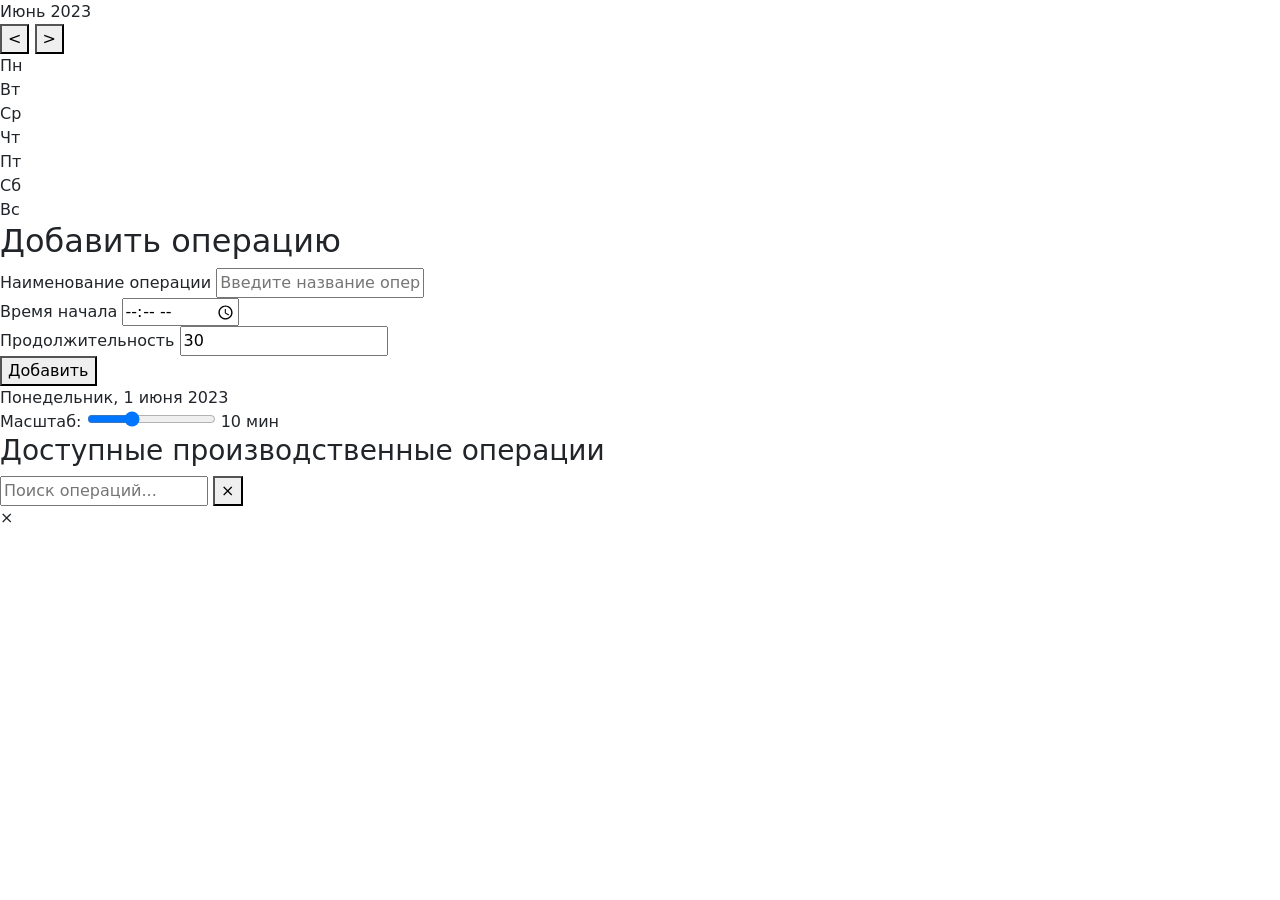
==== src/main/resources/templates/index.html @ 264b7d34 "Zoom add" ====
<!DOCTYPE html>
<html lang="ru">
<link rel="stylesheet" href="/styles/TimeLineStyle.css"/>
<link rel="stylesheet" href="https://cdn.jsdelivr.net/npm/bootstrap@5.3.3/dist/css/bootstrap.min.css"
      integrity="sha384-QWTKZyjpPEjISv5WaRU9OFeRpok6YctnYmDr5pNlyT2bRjXh0JMhjY6hW+ALEwIH" crossorigin="anonymous">
<head>
    <meta charset="UTF-8">
    <meta name="viewport" content="width=device-width, initial-scale=1.0">
    <title>Производственный планировщик</title>

</head>
<body>
<header th:insert="~{parts/header :: header}"></header>
<div class="app-container">
    <!-- Панель календаря -->
    <div class="calendar-panel">
        <div class="calendar-body">
            <div class="calendar-header">
                <div class="calendar-title" id="calendar-month-year">Июнь 2023</div>
                <div class="calendar-nav">
                    <button id="prev-month">&lt;</button>
                    <button id="next-month">&gt;</button>
                </div>
            </div>

            <div class="calendar-grid">
                <div class="calendar-weekday">Пн</div>
                <div class="calendar-weekday">Вт</div>
                <div class="calendar-weekday">Ср</div>
                <div class="calendar-weekday">Чт</div>
                <div class="calendar-weekday">Пт</div>
                <div class="calendar-weekday">Сб</div>
                <div class="calendar-weekday">Вс</div>
            </div>
            <div class="calendar-days" id="calendar-days"></div>
        </div>
            <!-- Блок добавить операцию -->
        <div class="operation-form">
            <h2>Добавить операцию</h2>

            <div class="form-group">
                <label for="new-operation-name">Наименование операции</label>
                <input type="text" id="new-operation-name" class="form-control-name"
                       placeholder="Введите название операции" required>
            </div>

            <div class="form-row">
                <div class="form-group">
                    <label for="operation-start">Время начала</label>
                    <input type="time" id="operation-start" class="form-control-time" step="300" required>
                </div>

                <div class="form-group">
                    <label for="new-operation-duration">Продолжительность</label>
                    <input type="number" id="new-operation-duration" class="form-control-duration"
                           min="5" step="5" value="30" required>
                </div>
            </div>

            <button id="add-operation" class="btn-btn-block">Добавить</button>
        </div>
            <!-- Блок добавить операцию -->
        </div>

        <!-- Основная панель -->
        <div class="main-panel">
            <div class="timeline-header">
                <div class="current-date" id="current-date">Понедельник, 1 июня 2023</div>
                <div class="zoom-controls">
                    <span>Масштаб:</span>
                    <input type="range" min="5" max="20" step="5" value="10" class="zoom-slider" id="zoom-slider">
                    <span id="zoom-value">10 мин</span>
                </div>
            </div>

            <!-- Добавляем вкладки для ресурсов -->
            <div class="resource-tabs" id="resource-tabs">
                <div th:each="resource : ${resources}"
                     class="resource-tab"
                     th:data-resource-id="${resource.id}"
                     th:text="${resource.viewName}"
                     th:style="'background: linear-gradient(to right, ' + ${resource.color} + ' 2px, #f5f5f5 2px)'">

                </div>
            </div>

            <!-- Контейнер для таймлайнов ресурсов -->
            <div class="resource-timelines" id="resource-timelines">
                <div th:each="resource : ${resources}"
                     class="resource-timeline"
                     th:data-resource-id="${resource.id}">
                    <div class="timeline-container">
                        <div class="timeline">
                            <div class="time-ruler"></div>
                            <div class="time-slots"></div>
                        </div>
                    </div>
                </div>
            </div>

            <!-- Панель операций -->
            <div class="available-operations">
                <div class="header-container">
                    <h3 class="operations-title">Доступные производственные операции</h3>
                    <div class="search-container">
                        <input type="text" id="operations-search" placeholder="Поиск операций..." class="search-input">
                        <button id="clear-search" class="clear-search-btn">×</button>
                    </div>
                </div>
                <div class="operations-list" id="operations-list">
                    <div th:each="op : ${operations}"
                         class="operation-card"
                         th:data-operation-id="${op.id}"
                         th:data-operation-name="${op.name}"
                         th:data-operation-time="${op.time}"
                         th:data-operation-number="${op.number}"
                         th:data-operation-nomenclature="${op.nomenclatureName}"
                         th:style="'background: linear-gradient(to right, ' + ${op.color} + ' 5px, #f5f5f5 5px)'"
                         draggable="true"
                         th:attr="data-tooltip=${'Номер ЗНП: ' + op.number +
                             '&#10;Операция: ' + op.name +
                             '&#10;Время: ' + #numbers.formatDecimal(op.time,1,2) + ' мин' +
                             '&#10;Номенклатура: ' + op.nomenclatureName}">
                        <span th:text="${op.name + ' (' + #numbers.formatDecimal(op.time, 1, 2) + ' мин)'}"></span>
                        <span class="delete-btn" th:data-id="${op.id}">×</span>
                    </div>
                </div>
            </div>
            <!-- Панель операций -->

        </div>
    </div>

    <script src="/scripts/TimeLineScript.js"></script>
</body>
<header th:insert="~{parts/footer :: footer}"></header>
</html>
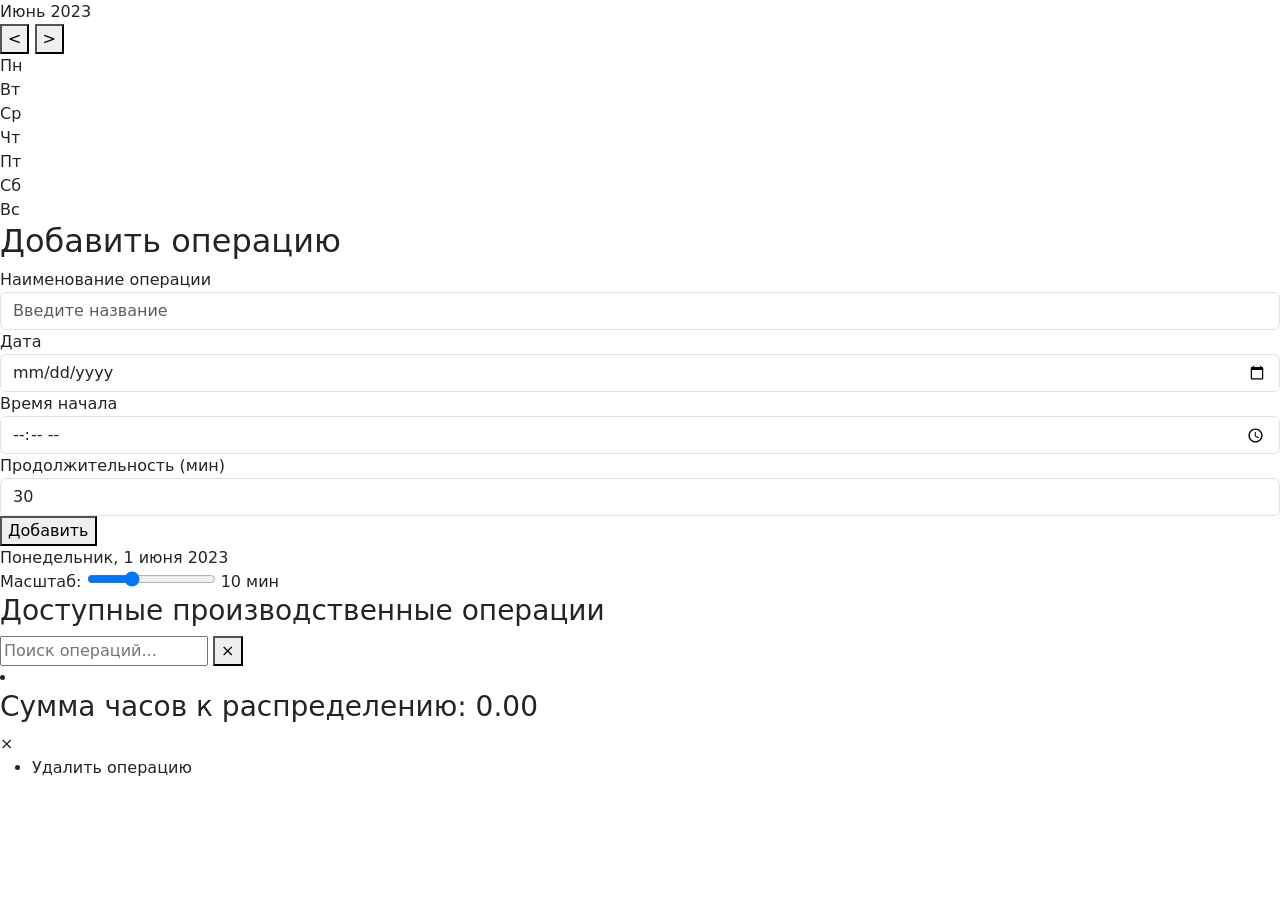
==== commit 68e65897: "JS edit" ====
--- a/src/main/resources/templates/index.html
+++ b/src/main/resources/templates/index.html
@@ -1,6 +1,7 @@
 <!DOCTYPE html>
 <html lang="ru">
 <link rel="stylesheet" href="/styles/TimeLineStyle.css"/>
+<link rel="icon" href="/img/favicon.ico" type="image/x-icon">
 <link rel="stylesheet" href="https://cdn.jsdelivr.net/npm/bootstrap@5.3.3/dist/css/bootstrap.min.css"
       integrity="sha384-QWTKZyjpPEjISv5WaRU9OFeRpok6YctnYmDr5pNlyT2bRjXh0JMhjY6hW+ALEwIH" crossorigin="anonymous">
 <head>
@@ -34,104 +35,125 @@
             </div>
             <div class="calendar-days" id="calendar-days"></div>
         </div>
-            <!-- Блок добавить операцию -->
-        <div class="operation-form">
-            <h2>Добавить операцию</h2>
+        <!-- Блок добавить операцию -->
+        <div class="operation-form-wrapper">
+            <div class="operation-form">
+                <h2>Добавить операцию</h2>
 
-            <div class="form-group">
-                <label for="new-operation-name">Наименование операции</label>
-                <input type="text" id="new-operation-name" class="form-control-name"
-                       placeholder="Введите название операции" required>
-            </div>
-
-            <div class="form-row">
                 <div class="form-group">
-                    <label for="operation-start">Время начала</label>
-                    <input type="time" id="operation-start" class="form-control-time" step="300" required>
+                    <label for="new-operation-name">Наименование операции</label>
+                    <input type="text" id="new-operation-name" class="form-control form-control-name"
+                           placeholder="Введите название" required>
                 </div>
 
-                <div class="form-group">
-                    <label for="new-operation-duration">Продолжительность</label>
-                    <input type="number" id="new-operation-duration" class="form-control-duration"
-                           min="5" step="5" value="30" required>
+                <div class="form-row">
+                    <div class="form-group">
+                        <label for="operation-date">Дата</label>
+                        <input type="date" id="operation-date" class="form-control form-control-date" required>
+                    </div>
+
+                    <div class="form-group">
+                        <label for="operation-start">Время начала</label>
+                        <input type="time" id="operation-start" class="form-control form-control-time" step="300"
+                               required>
+                    </div>
+
+                    <div class="form-group">
+                        <label for="new-operation-duration">Продолжительность (мин)</label>
+                        <input type="number" id="new-operation-duration" class="form-control form-control-duration"
+                               min="5" step="5" value="30" required>
+                    </div>
                 </div>
+
+                <button id="add-operation" class="btn-btn-block">Добавить</button>
             </div>
+        </div>
+        <!-- Блок добавить операцию -->
+    </div>
 
-            <button id="add-operation" class="btn-btn-block">Добавить</button>
-        </div>
-            <!-- Блок добавить операцию -->
+    <!-- Основная панель -->
+    <div class="main-panel">
+        <div class="timeline-header">
+            <div class="current-date" id="current-date">Понедельник, 1 июня 2023</div>
+            <div class="zoom-controls">
+                <span>Масштаб:</span>
+                <input type="range" min="5" max="20" step="5" value="10" class="zoom-slider" id="zoom-slider">
+                <span id="zoom-value">10 мин</span>
+            </div>
         </div>
 
-        <!-- Основная панель -->
-        <div class="main-panel">
-            <div class="timeline-header">
-                <div class="current-date" id="current-date">Понедельник, 1 июня 2023</div>
-                <div class="zoom-controls">
-                    <span>Масштаб:</span>
-                    <input type="range" min="5" max="20" step="5" value="10" class="zoom-slider" id="zoom-slider">
-                    <span id="zoom-value">10 мин</span>
-                </div>
+        <!-- Добавляем вкладки для ресурсов -->
+        <div class="resource-tabs" id="resource-tabs">
+            <div th:each="resource : ${resources}"
+                 class="resource-tab"
+                 th:data-resource-id="${resource.id}"
+                 th:text="${resource.viewName}"
+                 th:style="'background: linear-gradient(to right, ' + ${resource.color} + ' 2px, #f5f5f5 2px)'">
+
             </div>
+        </div>
 
-            <!-- Добавляем вкладки для ресурсов -->
-            <div class="resource-tabs" id="resource-tabs">
-                <div th:each="resource : ${resources}"
-                     class="resource-tab"
-                     th:data-resource-id="${resource.id}"
-                     th:text="${resource.viewName}"
-                     th:style="'background: linear-gradient(to right, ' + ${resource.color} + ' 2px, #f5f5f5 2px)'">
-
-                </div>
-            </div>
-
-            <!-- Контейнер для таймлайнов ресурсов -->
-            <div class="resource-timelines" id="resource-timelines">
-                <div th:each="resource : ${resources}"
-                     class="resource-timeline"
-                     th:data-resource-id="${resource.id}">
-                    <div class="timeline-container">
-                        <div class="timeline">
-                            <div class="time-ruler"></div>
-                            <div class="time-slots"></div>
-                        </div>
+        <!-- Контейнер для таймлайнов ресурсов -->
+        <div class="resource-timelines" id="resource-timelines">
+            <div th:each="resource : ${resources}"
+                 class="resource-timeline"
+                 th:data-resource-id="${resource.id}">
+                <div class="timeline-container">
+                    <div class="timeline">
+                        <div class="time-ruler"></div>
+                        <div class="time-slots"></div>
                     </div>
                 </div>
             </div>
+        </div>
 
-            <!-- Панель операций -->
-            <div class="available-operations">
-                <div class="header-container">
-                    <h3 class="operations-title">Доступные производственные операции</h3>
-                    <div class="search-container">
-                        <input type="text" id="operations-search" placeholder="Поиск операций..." class="search-input">
-                        <button id="clear-search" class="clear-search-btn">×</button>
-                    </div>
+        <!-- Панель операций -->
+        <div class="available-operations">
+            <div class="header-container">
+                <h3 class="operations-title">Доступные производственные операции</h3>
+                <div class="search-container">
+                    <input type="text" id="operations-search" placeholder="Поиск операций..." class="search-input">
+                    <button id="clear-search" class="clear-search-btn">×</button>
                 </div>
-                <div class="operations-list" id="operations-list">
-                    <div th:each="op : ${operations}"
-                         class="operation-card"
-                         th:data-operation-id="${op.id}"
-                         th:data-operation-name="${op.name}"
-                         th:data-operation-time="${op.time}"
-                         th:data-operation-number="${op.number}"
-                         th:data-operation-nomenclature="${op.nomenclatureName}"
-                         th:style="'background: linear-gradient(to right, ' + ${op.color} + ' 5px, #f5f5f5 5px)'"
-                         draggable="true"
-                         th:attr="data-tooltip=${'Номер ЗНП: ' + op.number +
+                <li class="time-info-tabs" th:each="entry : ${map}">
+                    <span th:text = "${entry.key}"></span>
+                    <span th:text="${#numbers.formatDecimal(entry.value, 1, 2)}"></span>
+                </li>
+                <h3 class="operations-title"
+                    th:text="'Всего: ' + ${#numbers.formatDecimal(timeTotalSum, 1, 0)} + ' ч.'">
+                    Сумма часов к распределению: 0.00
+                </h3>
+            </div>
+            <div class="operations-list" id="operations-list">
+                <div th:each="op : ${operations}"
+                     class="operation-card"
+                     th:data-operation-id="${op.id}"
+                     th:data-operation-name="${op.name}"
+                     th:data-operation-time="${op.time}"
+                     th:data-operation-number="${op.number}"
+                     th:data-operation-nomenclature="${op.nomenclatureName}"
+                     th:style="'background: linear-gradient(to right, ' + ${op.color} + ' 5px, #f5f5f5 5px)'"
+                     draggable="true"
+                     th:attr="data-tooltip=${'Номер ЗНП: ' + op.number +
                              '&#10;Операция: ' + op.name +
                              '&#10;Время: ' + #numbers.formatDecimal(op.time,1,2) + ' мин' +
                              '&#10;Номенклатура: ' + op.nomenclatureName}">
-                        <span th:text="${op.name + ' (' + #numbers.formatDecimal(op.time, 1, 2) + ' мин)'}"></span>
-                        <span class="delete-btn" th:data-id="${op.id}">×</span>
-                    </div>
+                    <span th:text="${op.name + ' (' + #numbers.formatDecimal(op.time, 1, 2) + ' мин)'}"></span>
+                    <span class="delete-btn" th:data-id="${op.id}">×</span>
                 </div>
             </div>
-            <!-- Панель операций -->
+        </div>
+        <!-- Панель операций -->
 
-        </div>
     </div>
+</div>
 
-    <script src="/scripts/TimeLineScript.js"></script>
+<script src="/scripts/TimeLineScript.js"></script>
+<div id="context-menu" class="context-menu">
+    <ul>
+        <li id="delete-operation">Удалить операцию</li>
+    </ul>
+</div>
 </body>
 <header th:insert="~{parts/footer :: footer}"></header>
 </html>
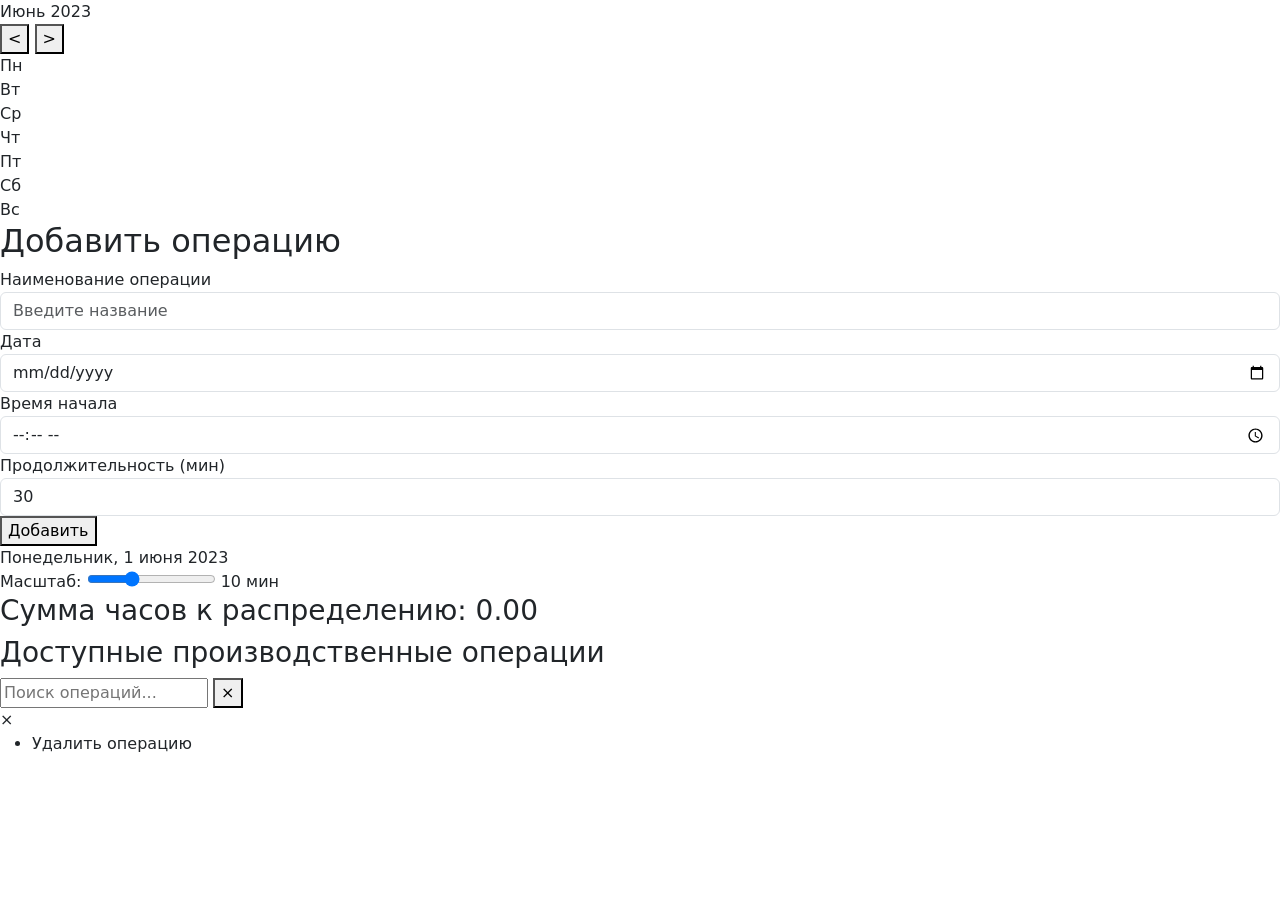
==== commit c94b6955: "Time of operations add" ====
--- a/src/main/resources/templates/index.html
+++ b/src/main/resources/templates/index.html
@@ -109,20 +109,21 @@
 
         <!-- Панель операций -->
         <div class="available-operations">
+            <div class="time-info-container">
+                <div class="time-info-tabs" th:each="entry : ${map}"
+                     th:text="${entry.key} + ' : ' + ${#numbers.formatDecimal(entry.value, 1, 2)} + ' ч.'">
+                </div>
+                <h3 class="operations-title"
+                    th:text="${#numbers.formatDecimal(timeTotalSum, 1, 0)} + ' ч.'">
+                    Сумма часов к распределению: 0.00
+                </h3>
+            </div>
             <div class="header-container">
                 <h3 class="operations-title">Доступные производственные операции</h3>
                 <div class="search-container">
                     <input type="text" id="operations-search" placeholder="Поиск операций..." class="search-input">
                     <button id="clear-search" class="clear-search-btn">×</button>
                 </div>
-                <li class="time-info-tabs" th:each="entry : ${map}">
-                    <span th:text = "${entry.key}"></span>
-                    <span th:text="${#numbers.formatDecimal(entry.value, 1, 2)}"></span>
-                </li>
-                <h3 class="operations-title"
-                    th:text="'Всего: ' + ${#numbers.formatDecimal(timeTotalSum, 1, 0)} + ' ч.'">
-                    Сумма часов к распределению: 0.00
-                </h3>
             </div>
             <div class="operations-list" id="operations-list">
                 <div th:each="op : ${operations}"
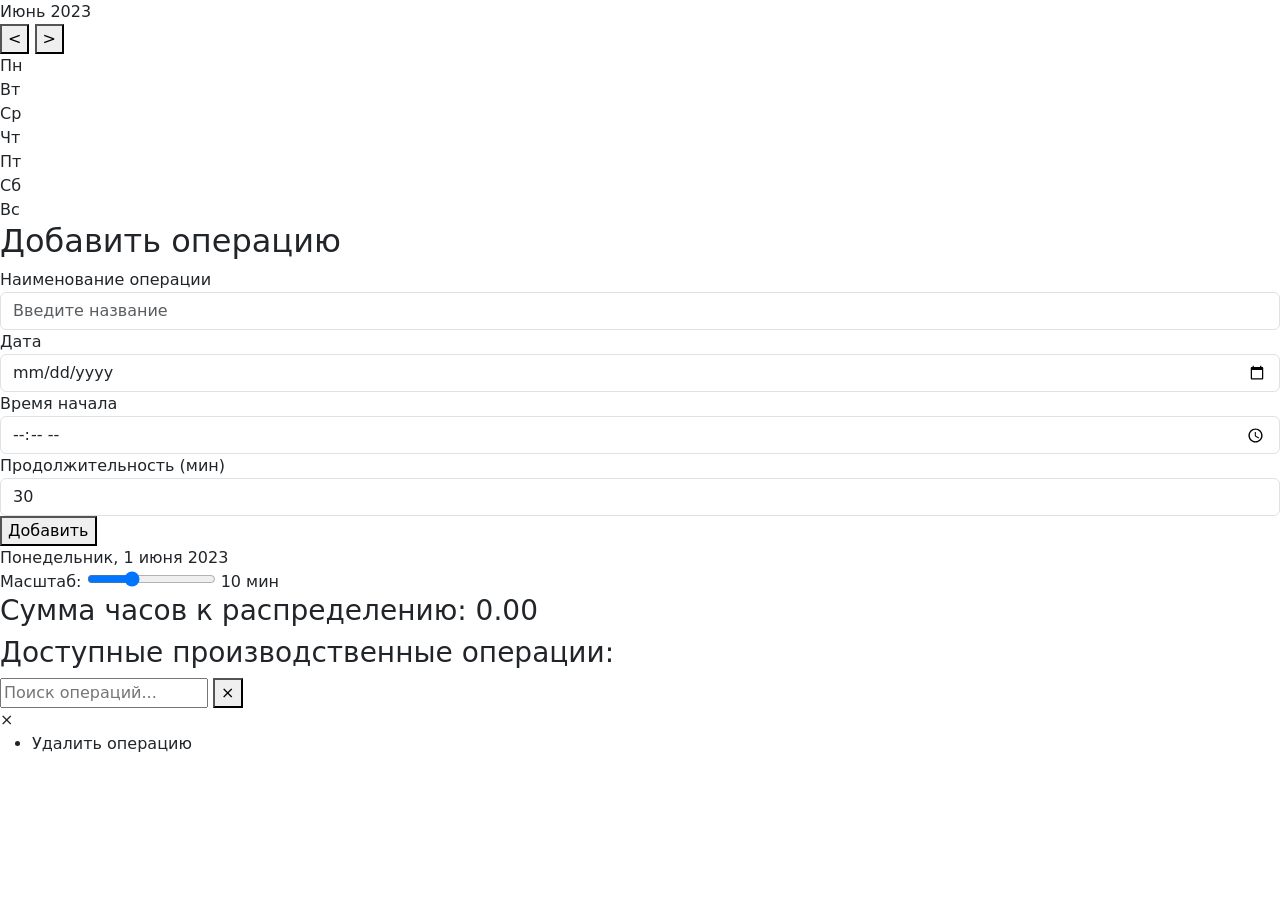
==== commit 278e8b30: "Styles edit v2" ====
--- a/src/main/resources/templates/index.html
+++ b/src/main/resources/templates/index.html
@@ -1,7 +1,7 @@
 <!DOCTYPE html>
 <html lang="ru">
 <link rel="stylesheet" href="/styles/TimeLineStyle.css"/>
-<link rel="icon" href="/img/favicon.ico" type="image/x-icon">
+<link rel="icon" href="/img/favico.ico.png" type="image/x-icon">
 <link rel="stylesheet" href="https://cdn.jsdelivr.net/npm/bootstrap@5.3.3/dist/css/bootstrap.min.css"
       integrity="sha384-QWTKZyjpPEjISv5WaRU9OFeRpok6YctnYmDr5pNlyT2bRjXh0JMhjY6hW+ALEwIH" crossorigin="anonymous">
 <head>
@@ -11,7 +11,10 @@
 
 </head>
 <body>
+<div class="page-wrapper">
+<div class="main">
 <header th:insert="~{parts/header :: header}"></header>
+
 <div class="app-container">
     <!-- Панель календаря -->
     <div class="calendar-panel">
@@ -39,38 +42,32 @@
         <div class="operation-form-wrapper">
             <div class="operation-form">
                 <h2>Добавить операцию</h2>
-
                 <div class="form-group">
                     <label for="new-operation-name">Наименование операции</label>
                     <input type="text" id="new-operation-name" class="form-control form-control-name"
                            placeholder="Введите название" required>
                 </div>
-
                 <div class="form-row">
                     <div class="form-group">
                         <label for="operation-date">Дата</label>
                         <input type="date" id="operation-date" class="form-control form-control-date" required>
                     </div>
-
                     <div class="form-group">
                         <label for="operation-start">Время начала</label>
                         <input type="time" id="operation-start" class="form-control form-control-time" step="300"
                                required>
                     </div>
-
                     <div class="form-group">
                         <label for="new-operation-duration">Продолжительность (мин)</label>
                         <input type="number" id="new-operation-duration" class="form-control form-control-duration"
                                min="5" step="5" value="30" required>
                     </div>
                 </div>
-
                 <button id="add-operation" class="btn-btn-block">Добавить</button>
             </div>
         </div>
         <!-- Блок добавить операцию -->
     </div>
-
     <!-- Основная панель -->
     <div class="main-panel">
         <div class="timeline-header">
@@ -81,7 +78,6 @@
                 <span id="zoom-value">10 мин</span>
             </div>
         </div>
-
         <!-- Добавляем вкладки для ресурсов -->
         <div class="resource-tabs" id="resource-tabs">
             <div th:each="resource : ${resources}"
@@ -89,10 +85,8 @@
                  th:data-resource-id="${resource.id}"
                  th:text="${resource.viewName}"
                  th:style="'background: linear-gradient(to right, ' + ${resource.color} + ' 2px, #f5f5f5 2px)'">
-
             </div>
         </div>
-
         <!-- Контейнер для таймлайнов ресурсов -->
         <div class="resource-timelines" id="resource-timelines">
             <div th:each="resource : ${resources}"
@@ -106,20 +100,20 @@
                 </div>
             </div>
         </div>
-
         <!-- Панель операций -->
         <div class="available-operations">
             <div class="time-info-container">
-                <div class="time-info-tabs" th:each="entry : ${map}"
-                     th:text="${entry.key} + ' : ' + ${#numbers.formatDecimal(entry.value, 1, 2)} + ' ч.'">
+                <div class="time-info-tabs" th:each="entry : ${map}">
+                    <div th:text="${entry.key}"></div>
+                    <div style="font-weight: bold" th:text="${#numbers.formatDecimal(entry.value, 1, 2)} + ' ч.'"></div>
                 </div>
-                <h3 class="operations-title"
+                <h3 class="time-sum-title"
                     th:text="${#numbers.formatDecimal(timeTotalSum, 1, 0)} + ' ч.'">
                     Сумма часов к распределению: 0.00
                 </h3>
             </div>
             <div class="header-container">
-                <h3 class="operations-title">Доступные производственные операции</h3>
+                <h3 class="operations-title">Доступные производственные операции:</h3>
                 <div class="search-container">
                     <input type="text" id="operations-search" placeholder="Поиск операций..." class="search-input">
                     <button id="clear-search" class="clear-search-btn">×</button>
@@ -145,8 +139,9 @@
             </div>
         </div>
         <!-- Панель операций -->
+    </div>
+</div>
 
-    </div>
 </div>
 
 <script src="/scripts/TimeLineScript.js"></script>
@@ -155,6 +150,11 @@
         <li id="delete-operation">Удалить операцию</li>
     </ul>
 </div>
+
+</div>
+<footer th:insert="~{parts/footer :: footer}"></footer>
+</div>
+
 </body>
-<header th:insert="~{parts/footer :: footer}"></header>
+
 </html>
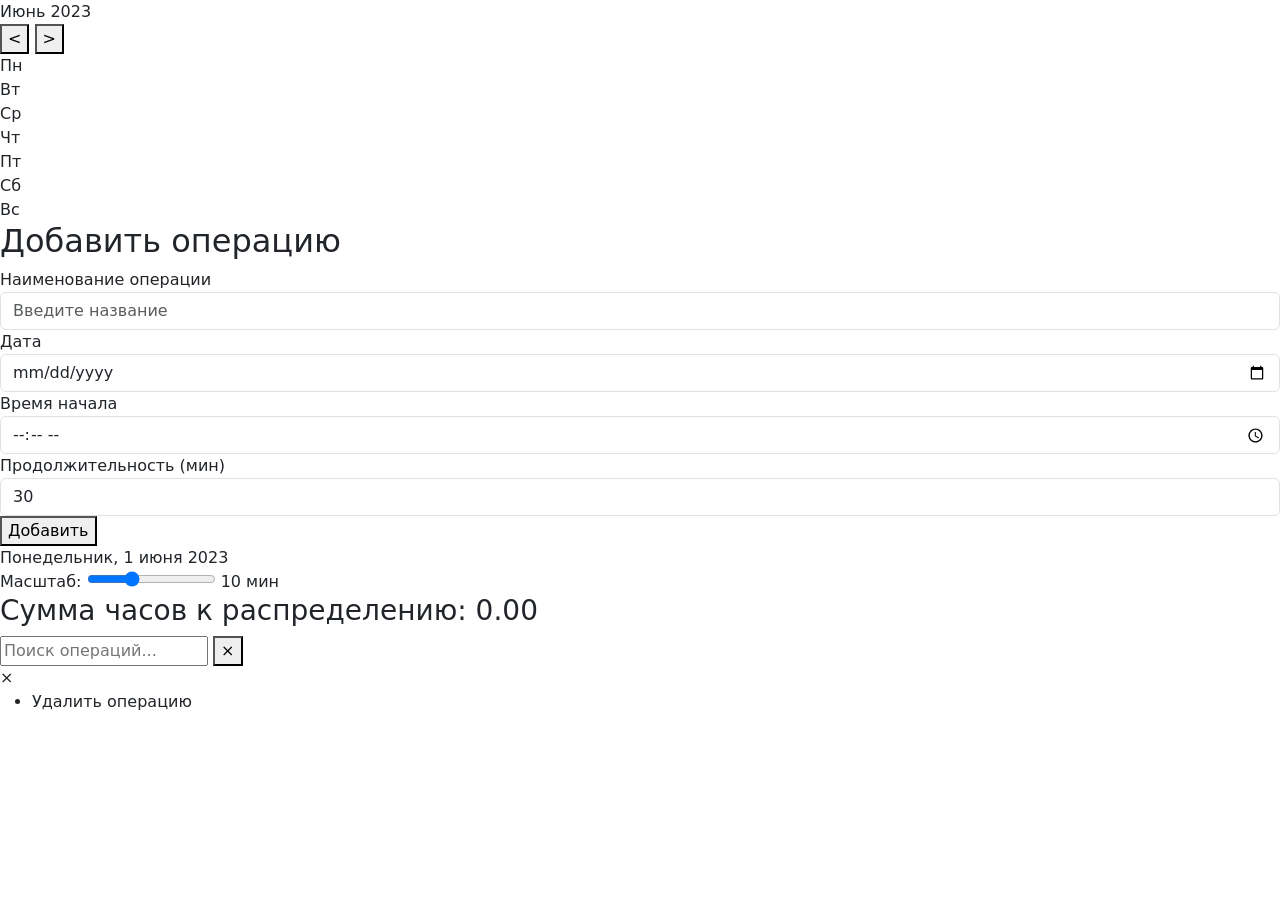
==== commit c05229ac: "Add threads for operations load Add SheduledUpdater" ====
--- a/src/main/resources/templates/index.html
+++ b/src/main/resources/templates/index.html
@@ -12,8 +12,9 @@
 </head>
 <body>
 <div class="page-wrapper">
+    <header th:insert="~{parts/header :: header}"></header>
 <div class="main">
-<header th:insert="~{parts/header :: header}"></header>
+
 
 <div class="app-container">
     <!-- Панель календаря -->
@@ -113,7 +114,10 @@
                 </h3>
             </div>
             <div class="header-container">
-                <h3 class="operations-title">Доступные производственные операции:</h3>
+                <div class="operations-sum">
+                <h3 class="operations-title" th:text="'Доступные производственные операции: ' + ${operationsCount}"></h3>
+                </div>
+
                 <div class="search-container">
                     <input type="text" id="operations-search" placeholder="Поиск операций..." class="search-input">
                     <button id="clear-search" class="clear-search-btn">×</button>
